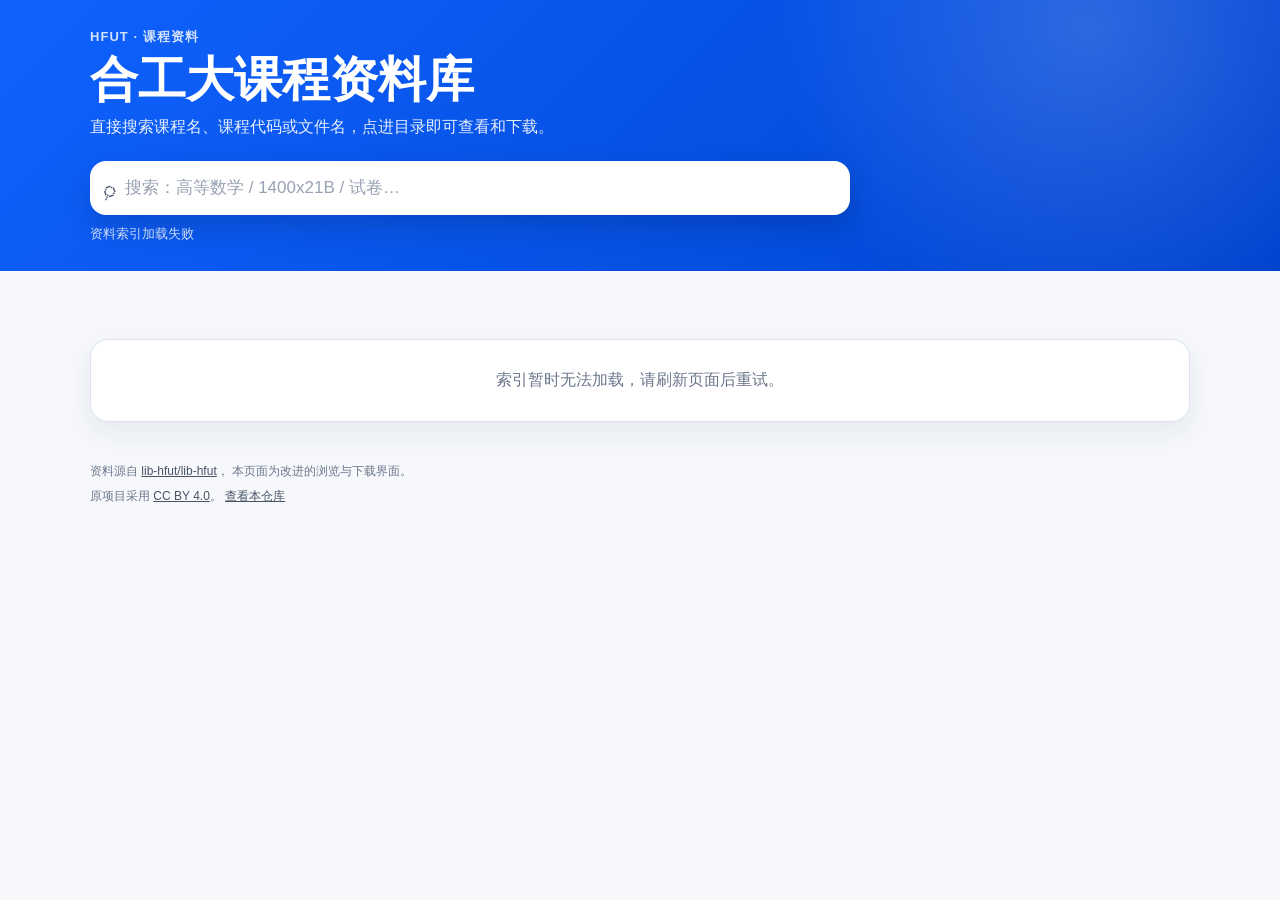
==== web/index.html @ 7d69e81e "Add searchable mobile course browser" ====
<!doctype html>
<html lang="zh-CN">
<head>
  <meta charset="utf-8">
  <meta name="viewport" content="width=device-width, initial-scale=1, viewport-fit=cover">
  <meta name="theme-color" content="#0f62fe">
  <meta name="description" content="合肥工业大学课程资料浏览与下载">
  <title>合工大课程资料库</title>
  <link rel="stylesheet" href="./style.css">
</head>
<body>
  <header class="hero">
    <div class="hero-inner">
      <div class="eyebrow">HFUT · 课程资料</div>
      <h1>合工大课程资料库</h1>
      <p>直接搜索课程名、课程代码或文件名，点进目录即可查看和下载。</p>
      <div class="search-wrap">
        <span class="search-icon" aria-hidden="true">⌕</span>
        <input id="searchInput" type="search" placeholder="搜索：高等数学 / 1400x21B / 试卷…" autocomplete="off">
        <button id="clearSearch" class="clear-search" type="button" hidden>清除</button>
      </div>
      <div id="statusLine" class="status-line">正在加载资料索引…</div>
    </div>
  </header>

  <main class="main">
    <nav id="breadcrumbs" class="breadcrumbs" aria-label="路径导航"></nav>
    <section id="content" aria-live="polite">
      <div class="loading-card">正在读取课程目录…</div>
    </section>
  </main>

  <footer class="footer">
    <p>
      资料源自 <a href="https://github.com/lib-hfut/lib-hfut" target="_blank" rel="noopener">lib-hfut/lib-hfut</a>，
      本页面为改进的浏览与下载界面。
    </p>
    <p>
      原项目采用 <a href="https://creativecommons.org/licenses/by/4.0/" target="_blank" rel="noopener">CC BY 4.0</a>。
      <a href="https://github.com/xueh0635-design/lib-hfut" target="_blank" rel="noopener">查看本仓库</a>
    </p>
  </footer>

  <template id="fileActionsTemplate">
    <div class="file-actions">
      <a class="btn secondary js-view" target="_blank" rel="noopener">查看</a>
      <a class="btn primary js-download" target="_blank" rel="noopener">下载</a>
    </div>
  </template>

  <script src="./app.js" defer></script>
</body>
</html>
---- web/style.css ----
:root {
  color-scheme: light;
  --bg: #f6f8fb;
  --surface: #ffffff;
  --surface-2: #f1f5fb;
  --text: #152033;
  --muted: #6b778c;
  --line: #dce3ee;
  --brand: #0f62fe;
  --brand-2: #0043ce;
  --shadow: 0 10px 30px rgba(31, 45, 61, 0.08);
  --radius: 18px;
}

* { box-sizing: border-box; }
html { -webkit-text-size-adjust: 100%; background: var(--bg); }
body {
  margin: 0;
  min-height: 100vh;
  font-family: -apple-system, BlinkMacSystemFont, "Segoe UI", "PingFang SC", "Hiragino Sans GB", "Microsoft YaHei", sans-serif;
  color: var(--text);
  background: var(--bg);
}
a { color: inherit; }
button, input { font: inherit; }
.hero {
  padding: max(28px, env(safe-area-inset-top)) 18px 28px;
  color: #fff;
  background: radial-gradient(circle at 85% 10%, rgba(255,255,255,.16), transparent 28%), linear-gradient(135deg, #0f62fe 0%, #0043ce 100%);
}
.hero-inner { max-width: 1100px; margin: 0 auto; }
.eyebrow { font-size: 13px; font-weight: 700; letter-spacing: .08em; opacity: .82; }
h1 { margin: 8px 0 8px; font-size: clamp(30px, 7vw, 48px); line-height: 1.08; }
.hero p { margin: 0; max-width: 720px; line-height: 1.6; opacity: .9; }
.search-wrap {
  display: flex; align-items: center; gap: 10px; margin-top: 22px; padding: 0 12px;
  max-width: 760px; min-height: 54px; border-radius: 16px; background: #fff;
  box-shadow: 0 12px 30px rgba(0,0,0,.16);
}
.search-icon { color: #556275; font-size: 25px; line-height: 1; transform: rotate(-20deg); }
#searchInput { flex: 1; min-width: 0; border: 0; outline: 0; padding: 15px 0; color: #101828; background: transparent; font-size: 17px; }
#searchInput::placeholder { color: #98a2b3; }
.clear-search { flex: 0 0 auto; border: 0; border-radius: 999px; padding: 8px 11px; color: #344054; background: #eef2f7; cursor: pointer; }
.status-line { margin-top: 10px; font-size: 13px; opacity: .78; }
.main { width: min(1100px, calc(100% - 28px)); margin: 22px auto 40px; }
.breadcrumbs { display: flex; align-items: center; gap: 7px; min-height: 34px; margin-bottom: 12px; overflow-x: auto; white-space: nowrap; scrollbar-width: none; }
.breadcrumbs::-webkit-scrollbar { display: none; }
.crumb { border: 0; padding: 7px 10px; border-radius: 999px; background: #e8eef8; color: #2f3b52; cursor: pointer; }
.crumb.current { color: #667085; background: transparent; cursor: default; }
.crumb-sep { color: #98a2b3; }
.section-head { display: flex; align-items: flex-end; justify-content: space-between; gap: 12px; margin: 18px 2px 12px; }
.section-head h2 { margin: 0; font-size: 22px; }
.section-head .meta { color: var(--muted); font-size: 13px; text-align: right; }
.course-grid { display: grid; grid-template-columns: repeat(auto-fill, minmax(250px, 1fr)); gap: 12px; }
.course-card, .directory-row, .file-row, .loading-card, .empty-card { border: 1px solid var(--line); background: var(--surface); box-shadow: var(--shadow); }
.course-card { border-radius: var(--radius); padding: 18px; cursor: pointer; transition: transform .15s ease, box-shadow .15s ease, border-color .15s ease; }
.course-card:hover, .course-card:focus-visible { transform: translateY(-2px); border-color: #a9c2ff; box-shadow: 0 14px 34px rgba(31,45,61,.12); outline: none; }
.course-title { font-size: 18px; font-weight: 750; line-height: 1.4; }
.course-code { display: inline-block; margin-top: 7px; padding: 4px 8px; border-radius: 999px; color: #0043ce; background: #edf3ff; font-size: 12px; font-weight: 700; }
.course-stats, .path-muted { margin-top: 12px; color: var(--muted); font-size: 13px; line-height: 1.5; }
.list { display: grid; gap: 9px; }
.directory-row, .file-row { display: flex; align-items: center; gap: 12px; min-width: 0; border-radius: 15px; padding: 13px 14px; }
.directory-row { width: 100%; text-align: left; cursor: pointer; }
.directory-row:hover { border-color: #a9c2ff; }
.item-icon { display: grid; place-items: center; flex: 0 0 42px; width: 42px; height: 42px; border-radius: 12px; background: var(--surface-2); font-size: 21px; }
.item-body { flex: 1; min-width: 0; }
.item-title { overflow: hidden; color: #182230; font-weight: 650; text-overflow: ellipsis; white-space: nowrap; }
.item-sub { margin-top: 4px; overflow: hidden; color: var(--muted); font-size: 12px; text-overflow: ellipsis; white-space: nowrap; }
.row-arrow { color: #98a2b3; font-size: 22px; }
.file-actions { display: flex; flex: 0 0 auto; gap: 7px; }
.btn { display: inline-flex; align-items: center; justify-content: center; min-height: 36px; border-radius: 10px; padding: 0 11px; text-decoration: none; font-size: 13px; font-weight: 700; }
.btn.primary { color: #fff; background: var(--brand); }
.btn.secondary { color: #344054; background: #eef2f7; }
.search-group { margin-bottom: 26px; }
.search-file-hit .item-title { white-space: normal; }
.empty-card, .loading-card { border-radius: var(--radius); padding: 30px 20px; color: var(--muted); text-align: center; }
.footer { width: min(1100px, calc(100% - 28px)); margin: 0 auto; padding: 0 0 calc(34px + env(safe-area-inset-bottom)); color: var(--muted); font-size: 12px; line-height: 1.6; }
.footer p { margin: 5px 0; }
.footer a { color: #475467; }
@media (max-width: 640px) {
  .hero { padding-left: 14px; padding-right: 14px; }
  .main, .footer { width: min(100% - 20px, 1100px); }
  .course-grid { grid-template-columns: 1fr; }
  .file-row { align-items: flex-start; flex-wrap: wrap; }
  .file-row .item-body { width: calc(100% - 58px); }
  .file-actions { width: 100%; padding-left: 54px; }
  .btn { flex: 1; }
  .section-head { align-items: flex-start; flex-direction: column; }
  .section-head .meta { text-align: left; }
}
@media (prefers-reduced-motion: reduce) { * { scroll-behavior: auto !important; transition: none !important; } }
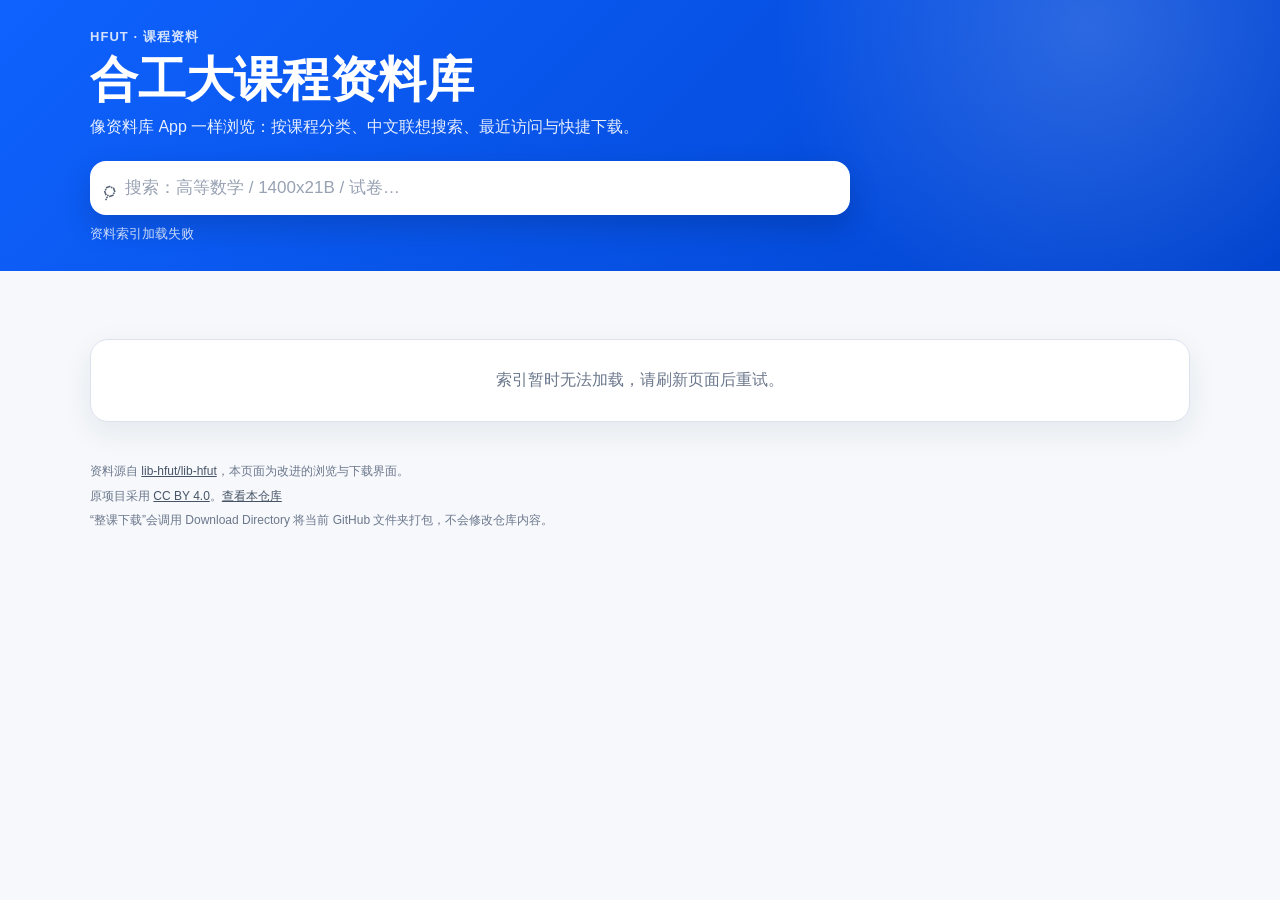
==== commit 553f4edd: "Upgrade home layout for app-style browsing" ====
--- a/web/index.html
+++ b/web/index.html
@@ -13,11 +13,14 @@
     <div class="hero-inner">
       <div class="eyebrow">HFUT · 课程资料</div>
       <h1>合工大课程资料库</h1>
-      <p>直接搜索课程名、课程代码或文件名，点进目录即可查看和下载。</p>
-      <div class="search-wrap">
-        <span class="search-icon" aria-hidden="true">⌕</span>
-        <input id="searchInput" type="search" placeholder="搜索：高等数学 / 1400x21B / 试卷…" autocomplete="off">
-        <button id="clearSearch" class="clear-search" type="button" hidden>清除</button>
+      <p>像资料库 App 一样浏览：按课程分类、中文联想搜索、最近访问与快捷下载。</p>
+      <div class="search-area">
+        <div class="search-wrap">
+          <span class="search-icon" aria-hidden="true">⌕</span>
+          <input id="searchInput" type="search" placeholder="搜索：高等数学 / 1400x21B / 试卷…" autocomplete="off" aria-autocomplete="list" aria-controls="suggestions">
+          <button id="clearSearch" class="clear-search" type="button" hidden>清除</button>
+        </div>
+        <div id="suggestions" class="suggestions" role="listbox" hidden></div>
       </div>
       <div id="statusLine" class="status-line">正在加载资料索引…</div>
     </div>
@@ -31,14 +34,9 @@
   </main>
 
   <footer class="footer">
-    <p>
-      资料源自 <a href="https://github.com/lib-hfut/lib-hfut" target="_blank" rel="noopener">lib-hfut/lib-hfut</a>，
-      本页面为改进的浏览与下载界面。
-    </p>
-    <p>
-      原项目采用 <a href="https://creativecommons.org/licenses/by/4.0/" target="_blank" rel="noopener">CC BY 4.0</a>。
-      <a href="https://github.com/xueh0635-design/lib-hfut" target="_blank" rel="noopener">查看本仓库</a>
-    </p>
+    <p>资料源自 <a href="https://github.com/lib-hfut/lib-hfut" target="_blank" rel="noopener">lib-hfut/lib-hfut</a>，本页面为改进的浏览与下载界面。</p>
+    <p>原项目采用 <a href="https://creativecommons.org/licenses/by/4.0/" target="_blank" rel="noopener">CC BY 4.0</a>。<a href="https://github.com/xueh0635-design/lib-hfut" target="_blank" rel="noopener">查看本仓库</a></p>
+    <p>“整课下载”会调用 Download Directory 将当前 GitHub 文件夹打包，不会修改仓库内容。</p>
   </footer>
 
   <template id="fileActionsTemplate">
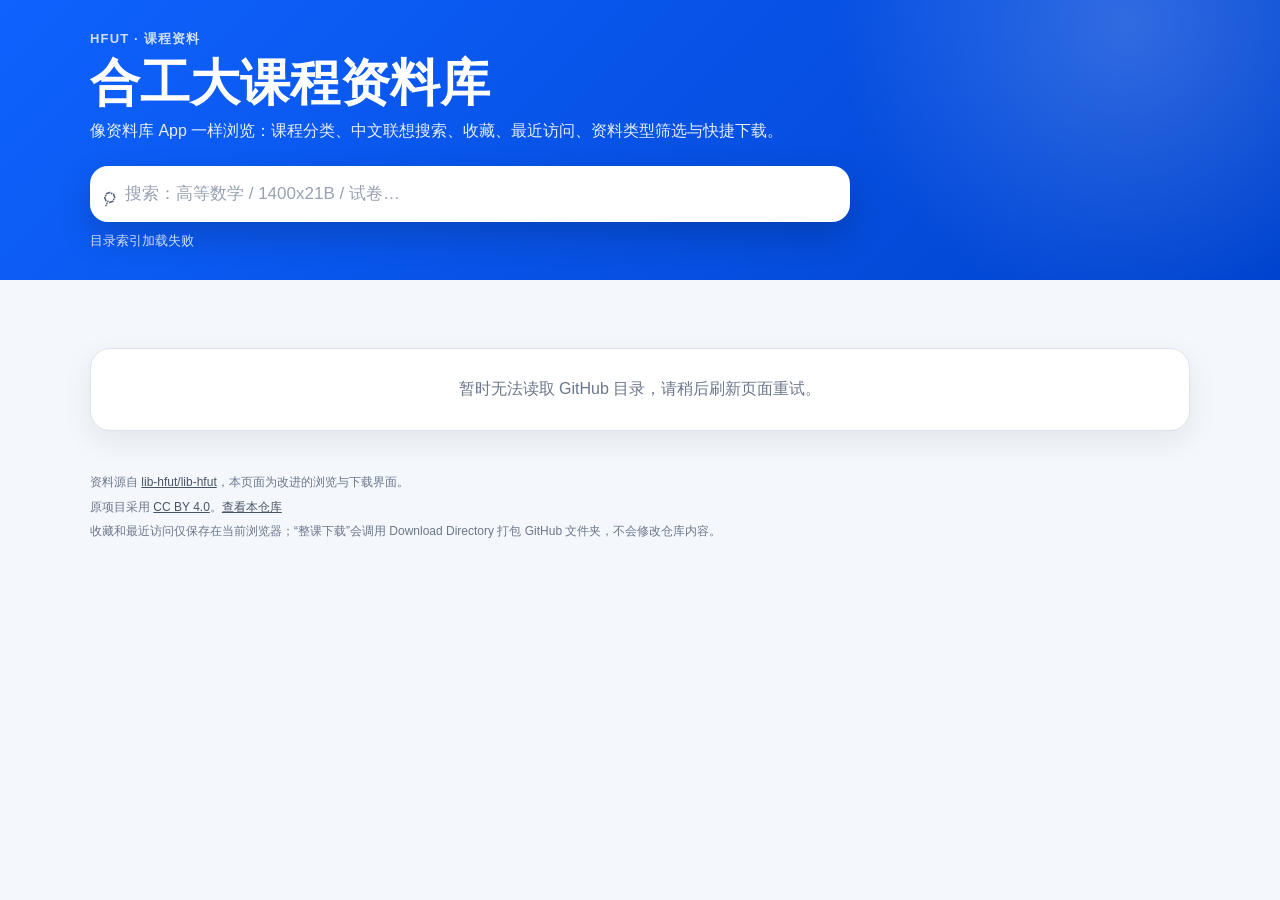
==== commit 3fc04daa: "Enable favorites and resource filtering UI" ====
--- a/web/index.html
+++ b/web/index.html
@@ -7,13 +7,14 @@
   <meta name="description" content="合肥工业大学课程资料浏览与下载">
   <title>合工大课程资料库</title>
   <link rel="stylesheet" href="./style.css">
+  <link rel="stylesheet" href="./enhancements.css">
 </head>
 <body>
   <header class="hero">
     <div class="hero-inner">
       <div class="eyebrow">HFUT · 课程资料</div>
       <h1>合工大课程资料库</h1>
-      <p>像资料库 App 一样浏览：按课程分类、中文联想搜索、最近访问与快捷下载。</p>
+      <p>像资料库 App 一样浏览：课程分类、中文联想搜索、收藏、最近访问、资料类型筛选与快捷下载。</p>
       <div class="search-area">
         <div class="search-wrap">
           <span class="search-icon" aria-hidden="true">⌕</span>
@@ -36,7 +37,7 @@
   <footer class="footer">
     <p>资料源自 <a href="https://github.com/lib-hfut/lib-hfut" target="_blank" rel="noopener">lib-hfut/lib-hfut</a>，本页面为改进的浏览与下载界面。</p>
     <p>原项目采用 <a href="https://creativecommons.org/licenses/by/4.0/" target="_blank" rel="noopener">CC BY 4.0</a>。<a href="https://github.com/xueh0635-design/lib-hfut" target="_blank" rel="noopener">查看本仓库</a></p>
-    <p>“整课下载”会调用 Download Directory 将当前 GitHub 文件夹打包，不会修改仓库内容。</p>
+    <p>收藏和最近访问仅保存在当前浏览器；“整课下载”会调用 Download Directory 打包 GitHub 文件夹，不会修改仓库内容。</p>
   </footer>
 
   <template id="fileActionsTemplate">
@@ -48,4 +49,4 @@
 
   <script src="./app.js" defer></script>
 </body>
-</html>
+</html>
--- a/web/style.css
+++ b/web/style.css
@@ -1,91 +1,18 @@
 :root {
   color-scheme: light;
-  --bg: #f6f8fb;
-  --surface: #ffffff;
-  --surface-2: #f1f5fb;
-  --text: #152033;
-  --muted: #6b778c;
-  --line: #dce3ee;
-  --brand: #0f62fe;
-  --brand-2: #0043ce;
-  --shadow: 0 10px 30px rgba(31, 45, 61, 0.08);
-  --radius: 18px;
+  --bg:#f4f7fb; --surface:#fff; --surface-2:#f1f5fb; --text:#152033; --muted:#6b778c;
+  --line:#dce3ee; --brand:#0f62fe; --brand-2:#0043ce; --brand-soft:#edf3ff;
+  --shadow:0 10px 30px rgba(31,45,61,.08); --radius:20px;
 }
-
-* { box-sizing: border-box; }
-html { -webkit-text-size-adjust: 100%; background: var(--bg); }
-body {
-  margin: 0;
-  min-height: 100vh;
-  font-family: -apple-system, BlinkMacSystemFont, "Segoe UI", "PingFang SC", "Hiragino Sans GB", "Microsoft YaHei", sans-serif;
-  color: var(--text);
-  background: var(--bg);
-}
-a { color: inherit; }
-button, input { font: inherit; }
-.hero {
-  padding: max(28px, env(safe-area-inset-top)) 18px 28px;
-  color: #fff;
-  background: radial-gradient(circle at 85% 10%, rgba(255,255,255,.16), transparent 28%), linear-gradient(135deg, #0f62fe 0%, #0043ce 100%);
-}
-.hero-inner { max-width: 1100px; margin: 0 auto; }
-.eyebrow { font-size: 13px; font-weight: 700; letter-spacing: .08em; opacity: .82; }
-h1 { margin: 8px 0 8px; font-size: clamp(30px, 7vw, 48px); line-height: 1.08; }
-.hero p { margin: 0; max-width: 720px; line-height: 1.6; opacity: .9; }
-.search-wrap {
-  display: flex; align-items: center; gap: 10px; margin-top: 22px; padding: 0 12px;
-  max-width: 760px; min-height: 54px; border-radius: 16px; background: #fff;
-  box-shadow: 0 12px 30px rgba(0,0,0,.16);
-}
-.search-icon { color: #556275; font-size: 25px; line-height: 1; transform: rotate(-20deg); }
-#searchInput { flex: 1; min-width: 0; border: 0; outline: 0; padding: 15px 0; color: #101828; background: transparent; font-size: 17px; }
-#searchInput::placeholder { color: #98a2b3; }
-.clear-search { flex: 0 0 auto; border: 0; border-radius: 999px; padding: 8px 11px; color: #344054; background: #eef2f7; cursor: pointer; }
-.status-line { margin-top: 10px; font-size: 13px; opacity: .78; }
-.main { width: min(1100px, calc(100% - 28px)); margin: 22px auto 40px; }
-.breadcrumbs { display: flex; align-items: center; gap: 7px; min-height: 34px; margin-bottom: 12px; overflow-x: auto; white-space: nowrap; scrollbar-width: none; }
-.breadcrumbs::-webkit-scrollbar { display: none; }
-.crumb { border: 0; padding: 7px 10px; border-radius: 999px; background: #e8eef8; color: #2f3b52; cursor: pointer; }
-.crumb.current { color: #667085; background: transparent; cursor: default; }
-.crumb-sep { color: #98a2b3; }
-.section-head { display: flex; align-items: flex-end; justify-content: space-between; gap: 12px; margin: 18px 2px 12px; }
-.section-head h2 { margin: 0; font-size: 22px; }
-.section-head .meta { color: var(--muted); font-size: 13px; text-align: right; }
-.course-grid { display: grid; grid-template-columns: repeat(auto-fill, minmax(250px, 1fr)); gap: 12px; }
-.course-card, .directory-row, .file-row, .loading-card, .empty-card { border: 1px solid var(--line); background: var(--surface); box-shadow: var(--shadow); }
-.course-card { border-radius: var(--radius); padding: 18px; cursor: pointer; transition: transform .15s ease, box-shadow .15s ease, border-color .15s ease; }
-.course-card:hover, .course-card:focus-visible { transform: translateY(-2px); border-color: #a9c2ff; box-shadow: 0 14px 34px rgba(31,45,61,.12); outline: none; }
-.course-title { font-size: 18px; font-weight: 750; line-height: 1.4; }
-.course-code { display: inline-block; margin-top: 7px; padding: 4px 8px; border-radius: 999px; color: #0043ce; background: #edf3ff; font-size: 12px; font-weight: 700; }
-.course-stats, .path-muted { margin-top: 12px; color: var(--muted); font-size: 13px; line-height: 1.5; }
-.list { display: grid; gap: 9px; }
-.directory-row, .file-row { display: flex; align-items: center; gap: 12px; min-width: 0; border-radius: 15px; padding: 13px 14px; }
-.directory-row { width: 100%; text-align: left; cursor: pointer; }
-.directory-row:hover { border-color: #a9c2ff; }
-.item-icon { display: grid; place-items: center; flex: 0 0 42px; width: 42px; height: 42px; border-radius: 12px; background: var(--surface-2); font-size: 21px; }
-.item-body { flex: 1; min-width: 0; }
-.item-title { overflow: hidden; color: #182230; font-weight: 650; text-overflow: ellipsis; white-space: nowrap; }
-.item-sub { margin-top: 4px; overflow: hidden; color: var(--muted); font-size: 12px; text-overflow: ellipsis; white-space: nowrap; }
-.row-arrow { color: #98a2b3; font-size: 22px; }
-.file-actions { display: flex; flex: 0 0 auto; gap: 7px; }
-.btn { display: inline-flex; align-items: center; justify-content: center; min-height: 36px; border-radius: 10px; padding: 0 11px; text-decoration: none; font-size: 13px; font-weight: 700; }
-.btn.primary { color: #fff; background: var(--brand); }
-.btn.secondary { color: #344054; background: #eef2f7; }
-.search-group { margin-bottom: 26px; }
-.search-file-hit .item-title { white-space: normal; }
-.empty-card, .loading-card { border-radius: var(--radius); padding: 30px 20px; color: var(--muted); text-align: center; }
-.footer { width: min(1100px, calc(100% - 28px)); margin: 0 auto; padding: 0 0 calc(34px + env(safe-area-inset-bottom)); color: var(--muted); font-size: 12px; line-height: 1.6; }
-.footer p { margin: 5px 0; }
-.footer a { color: #475467; }
-@media (max-width: 640px) {
-  .hero { padding-left: 14px; padding-right: 14px; }
-  .main, .footer { width: min(100% - 20px, 1100px); }
-  .course-grid { grid-template-columns: 1fr; }
-  .file-row { align-items: flex-start; flex-wrap: wrap; }
-  .file-row .item-body { width: calc(100% - 58px); }
-  .file-actions { width: 100%; padding-left: 54px; }
-  .btn { flex: 1; }
-  .section-head { align-items: flex-start; flex-direction: column; }
-  .section-head .meta { text-align: left; }
-}
-@media (prefers-reduced-motion: reduce) { * { scroll-behavior: auto !important; transition: none !important; } }
+*{box-sizing:border-box}
+html{-webkit-text-size-adjust:100%;background:var(--bg)}
+body{margin:0;min-height:100vh;font-family:-apple-system,BlinkMacSystemFont,"Segoe UI","PingFang SC","Hiragino Sans GB","Microsoft YaHei",sans-serif;color:var(--text);background:var(--bg)}
+a{color:inherit}button,input{font:inherit}.hero{padding:max(30px,env(safe-area-inset-top)) 18px 30px;color:#fff;background:radial-gradient(circle at 88% 8%,rgba(255,255,255,.18),transparent 25%),linear-gradient(135deg,#0f62fe 0%,#0043ce 100%)}
+.hero-inner{max-width:1100px;margin:0 auto}.eyebrow{font-size:13px;font-weight:800;letter-spacing:.09em;opacity:.8}h1{margin:8px 0;font-size:clamp(31px,7vw,50px);line-height:1.08}.hero p{margin:0;max-width:760px;line-height:1.65;opacity:.9}.search-area{position:relative;max-width:760px;margin-top:22px}.search-wrap{display:flex;align-items:center;gap:10px;padding:0 12px;min-height:56px;border-radius:18px;background:#fff;box-shadow:0 14px 34px rgba(0,0,0,.18)}.search-icon{color:#556275;font-size:25px;line-height:1;transform:rotate(-20deg)}#searchInput{flex:1;min-width:0;border:0;outline:0;padding:15px 0;color:#101828;background:transparent;font-size:17px}#searchInput::placeholder{color:#98a2b3}.clear-search{flex:0 0 auto;border:0;border-radius:999px;padding:8px 11px;color:#344054;background:#eef2f7;cursor:pointer}.status-line{margin-top:10px;font-size:13px;opacity:.8}
+.suggestions{position:absolute;z-index:30;left:0;right:0;top:64px;overflow:hidden;border:1px solid rgba(255,255,255,.65);border-radius:18px;background:#fff;box-shadow:0 20px 45px rgba(0,0,0,.22)}.suggestion-row{display:flex;align-items:center;width:100%;gap:11px;padding:12px 14px;border:0;border-bottom:1px solid #eef2f7;background:#fff;text-align:left;cursor:pointer}.suggestion-row:last-child{border-bottom:0}.suggestion-row:hover,.suggestion-row:focus-visible{background:#f6f9ff;outline:0}.suggestion-icon{flex:0 0 34px;font-size:20px;text-align:center}.suggestion-body{display:flex;flex:1;min-width:0;flex-direction:column}.suggestion-body strong{overflow:hidden;color:#172033;text-overflow:ellipsis;white-space:nowrap}.suggestion-body small{margin-top:3px;overflow:hidden;color:#7c8798;text-overflow:ellipsis;white-space:nowrap}.suggestion-tag{flex:0 0 auto;padding:4px 7px;border-radius:999px;color:#315fb5;background:#edf3ff;font-size:11px;font-weight:800}
+.main{width:min(1100px,calc(100% - 28px));margin:22px auto 42px}.breadcrumbs{display:flex;align-items:center;gap:7px;min-height:34px;margin-bottom:12px;overflow-x:auto;white-space:nowrap;scrollbar-width:none}.breadcrumbs::-webkit-scrollbar{display:none}.crumb{border:0;padding:7px 10px;border-radius:999px;background:#e8eef8;color:#2f3b52;cursor:pointer}.crumb.current{color:#667085;background:transparent;cursor:default}.crumb-sep{color:#98a2b3}.home-block{margin-bottom:24px}.section-head{display:flex;align-items:center;justify-content:space-between;gap:12px;margin:20px 2px 12px}.section-head h2{margin:0;font-size:22px}.section-head .meta{color:var(--muted);font-size:13px;text-align:right}.section-download{margin-left:auto}
+.category-strip{display:flex;gap:9px;padding:2px 0 5px;overflow-x:auto;scrollbar-width:none}.category-strip::-webkit-scrollbar{display:none}.category-chip{display:inline-flex;align-items:center;gap:7px;flex:0 0 auto;border:1px solid var(--line);border-radius:999px;padding:10px 13px;color:#344054;background:#fff;box-shadow:0 4px 14px rgba(31,45,61,.05);cursor:pointer}.category-chip small{display:inline-grid;place-items:center;min-width:22px;height:22px;padding:0 6px;border-radius:999px;background:#eef2f7;color:#667085;font-weight:800}.category-chip.active{border-color:#0f62fe;color:#fff;background:#0f62fe}.category-chip.active small{color:#0f62fe;background:#fff}
+.course-grid{display:grid;grid-template-columns:repeat(auto-fill,minmax(255px,1fr));gap:12px}.recent-grid{display:grid;grid-auto-flow:column;grid-auto-columns:minmax(255px,320px);gap:12px;padding-bottom:4px;overflow-x:auto;scrollbar-width:none}.recent-grid::-webkit-scrollbar{display:none}.course-card,.directory-row,.file-row,.loading-card,.empty-card{border:1px solid var(--line);background:var(--surface);box-shadow:var(--shadow)}.course-card{border-radius:var(--radius);padding:17px;cursor:pointer;transition:transform .15s ease,box-shadow .15s ease,border-color .15s ease}.course-card:hover{transform:translateY(-2px);border-color:#a9c2ff;box-shadow:0 14px 34px rgba(31,45,61,.12)}.course-card.compact{min-height:176px}.course-card-top{display:flex;align-items:center;justify-content:space-between;gap:12px}.category-badge{display:inline-flex;padding:5px 8px;border-radius:999px;color:#315fb5;background:#edf3ff;font-size:11px;font-weight:800}.card-arrow{color:#98a2b3;font-size:24px;line-height:1}.course-title{margin-top:12px;font-size:18px;font-weight:780;line-height:1.4}.course-tags{display:flex;align-items:center;gap:7px;flex-wrap:wrap;margin-top:9px}.course-code,.mini-stat{display:inline-flex;padding:4px 8px;border-radius:999px;font-size:12px;font-weight:700}.course-code{color:#0043ce;background:#edf3ff}.mini-stat{color:#667085;background:#f2f4f7}.course-actions{display:flex;gap:8px;margin-top:15px}.course-actions .btn{flex:1}.course-stats,.path-muted{margin-top:12px;color:var(--muted);font-size:13px;line-height:1.5}
+.list{display:grid;gap:9px}.directory-row,.file-row{display:flex;align-items:center;gap:12px;min-width:0;border-radius:15px;padding:13px 14px}.directory-row{width:100%;text-align:left;cursor:pointer}.directory-row:hover{border-color:#a9c2ff}.item-icon{display:grid;place-items:center;flex:0 0 42px;width:42px;height:42px;border-radius:12px;background:var(--surface-2);font-size:21px}.item-body{flex:1;min-width:0}.item-title{overflow:hidden;color:#182230;font-weight:650;text-overflow:ellipsis;white-space:nowrap}.item-sub{margin-top:4px;overflow:hidden;color:var(--muted);font-size:12px;text-overflow:ellipsis;white-space:nowrap}.row-arrow{color:#98a2b3;font-size:22px}.file-actions{display:flex;flex:0 0 auto;gap:7px}.btn{display:inline-flex;align-items:center;justify-content:center;min-height:38px;border:0;border-radius:11px;padding:0 12px;text-decoration:none;font-size:13px;font-weight:800;cursor:pointer}.btn.primary{color:#fff;background:var(--brand)}.btn.secondary{color:#344054;background:#eef2f7}.search-group{margin-bottom:26px}.search-file-hit .item-title{white-space:normal}.empty-card,.loading-card{border-radius:var(--radius);padding:30px 20px;color:var(--muted);text-align:center}.footer{width:min(1100px,calc(100% - 28px));margin:0 auto;padding:0 0 calc(34px + env(safe-area-inset-bottom));color:var(--muted);font-size:12px;line-height:1.6}.footer p{margin:5px 0}.footer a{color:#475467}
+@media(max-width:640px){.hero{padding-left:14px;padding-right:14px}.main,.footer{width:min(100% - 20px,1100px)}.course-grid{grid-template-columns:1fr}.recent-grid{grid-auto-columns:minmax(82vw,1fr)}.section-head{align-items:flex-start;flex-wrap:wrap}.section-head .meta{text-align:left;width:100%}.section-download{width:100%;margin-left:0}.file-row{align-items:flex-start;flex-wrap:wrap}.file-row .item-body{width:calc(100% - 58px)}.file-actions{width:100%;padding-left:54px}.file-actions .btn{flex:1}.suggestions{top:62px}.course-card{padding:16px}}
+@media(prefers-reduced-motion:reduce){*{scroll-behavior:auto!important;transition:none!important}}
--- a/web/enhancements.css
+++ b/web/enhancements.css
@@ -0,0 +1 @@
+.favorite-btn{display:inline-grid;place-items:center;flex:0 0 auto;width:38px;height:38px;border:1px solid var(--line);border-radius:12px;background:#fff;color:#7c8798;font-size:22px;line-height:1;cursor:pointer}.favorite-btn:hover{border-color:#f2b84b;background:#fffaf0}.favorite-btn.active{border-color:#f2b84b;color:#d98b00;background:#fff7df}.favorite-btn.with-label{display:inline-flex;width:auto;min-height:40px;padding:0 13px;gap:7px;font-size:13px;font-weight:800;white-space:nowrap}.resource-strip{display:flex;gap:9px;padding:2px 0 6px;overflow-x:auto;scrollbar-width:none}.resource-strip::-webkit-scrollbar{display:none}.resource-chip{display:inline-flex;align-items:center;gap:7px;flex:0 0 auto;border:1px solid var(--line);border-radius:999px;padding:10px 13px;color:#344054;background:#fff;box-shadow:0 4px 14px rgba(31,45,61,.05);cursor:pointer}.resource-chip small{display:inline-grid;place-items:center;min-width:22px;height:22px;padding:0 6px;border-radius:999px;background:#eef2f7;color:#667085;font-weight:800}.resource-chip.active{border-color:#7c3aed;color:#fff;background:#7c3aed}.resource-chip.active small{color:#7c3aed;background:#fff}.resource-badge{display:inline-flex;margin-top:6px;margin-right:7px;padding:3px 7px;border-radius:999px;color:#6941c6;background:#f4f0ff;font-size:10px;font-weight:800}.resource-results{margin-top:14px;padding:14px;border:1px solid #e4e7ec;border-radius:18px;background:#f9fafb}.resource-results .section-head{margin-top:2px}.directory-titlebar{display:flex;align-items:center;gap:10px;flex-wrap:wrap;margin-bottom:8px}.directory-titlebar>div:first-child{flex:1;min-width:240px}.directory-titlebar .section-head{margin-bottom:0}.directory-download{white-space:nowrap}.directory-filter{margin:10px 0 18px;padding:14px 16px;border:1px solid var(--line);border-radius:18px;background:#fff;box-shadow:var(--shadow)}.directory-filter .section-head{margin:0 0 10px}.course-card-top{min-height:38px}.course-card .favorite-btn{margin-left:auto}.home-block+.home-block{margin-top:26px}@media(max-width:640px){.directory-titlebar{align-items:stretch}.directory-titlebar>div:first-child{min-width:100%}.directory-titlebar .favorite-btn.with-label,.directory-titlebar .directory-download{flex:1}.resource-results{padding:10px}.directory-filter{padding:12px}.resource-chip{padding:9px 12px}}
